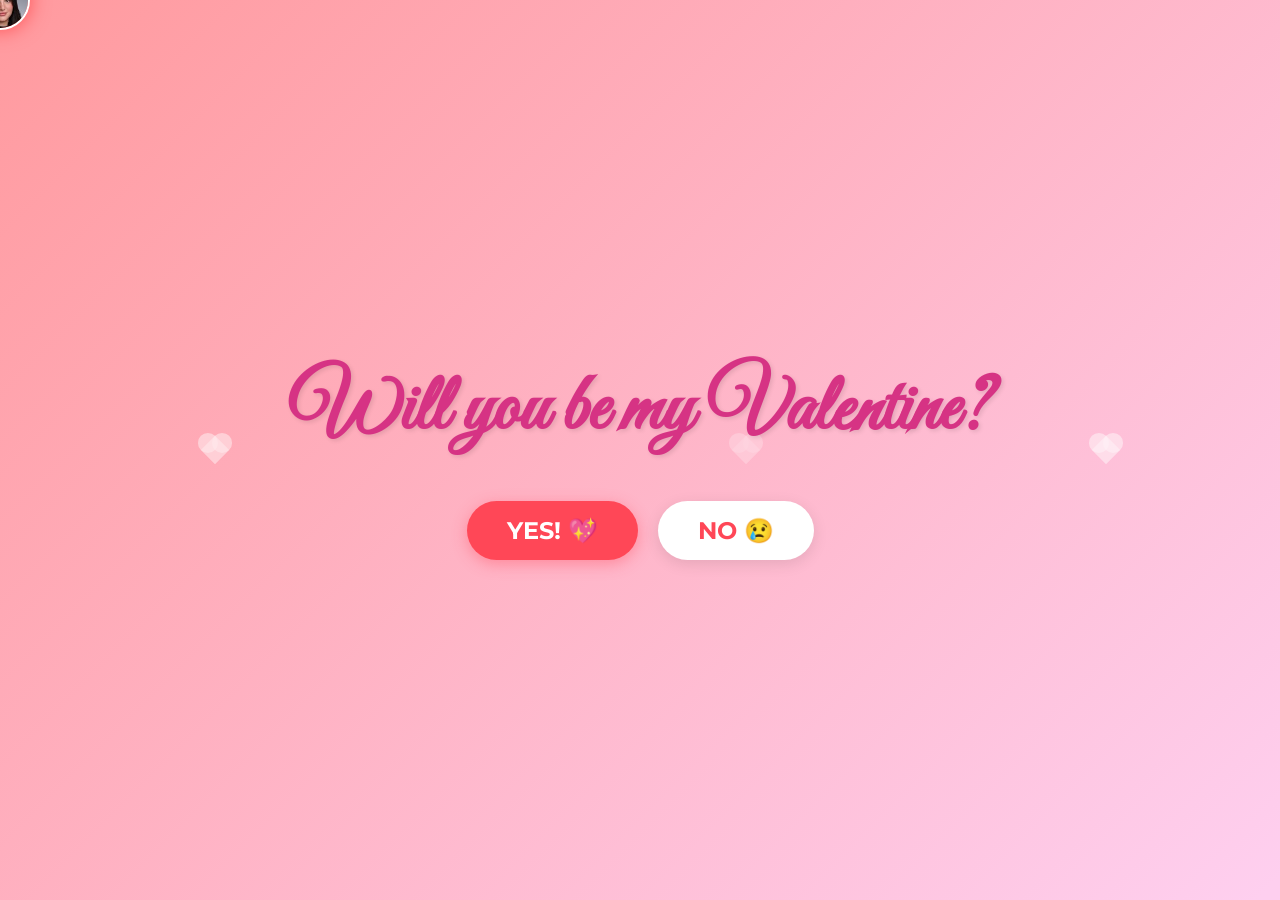
==== index.html @ e8fcb83a "Initial commit" ====
<!DOCTYPE html>
<html lang="en">

<head>
    <meta charset="UTF-8">
    <meta name="viewport" content="width=device-width, initial-scale=1.0">
    <title>Will you be my Valentine?</title>
    <link rel="preconnect" href="https://fonts.googleapis.com">
    <link rel="preconnect" href="https://fonts.gstatic.com" crossorigin>
    <link href="https://fonts.googleapis.com/css2?family=Great+Vibes&family=Montserrat:wght@300;500&display=swap"
        rel="stylesheet">
    <link rel="stylesheet" href="style.css">
</head>

<body>

    <!-- Custom Cursor Element -->
    <div id="custom-cursor">
        <img src="assets/user_image.png" alt="My Valentine">
    </div>

    <main class="container">
        <h1 class="title">Will you be my Valentine?</h1>
        <div class="buttons">
            <button id="yes-btn">YES! 💖</button>
            <button id="no-btn">NO 😢</button>
        </div>
        <div class="hearts-container"></div>
    </main>

    <!-- Overlay for Special Sequence (No Button) -->
    <div id="overlay" class="hidden">
        <img id="overlay-img" src="" alt="">
        <h1 id="overlay-text"></h1>
    </div>

    <script src="script.js"></script>
</body>

</html>
---- style.css ----
/* Reset and Base Styles */
* {
    margin: 0;
    padding: 0;
    box-sizing: border-box;
    cursor: none;
    /* Hide default cursor */
}

body {
    background: linear-gradient(135deg, #ff9a9e 0%, #fecfef 99%, #fecfef 100%);
    height: 100vh;
    display: flex;
    justify-content: center;
    align-items: center;
    overflow: hidden;
    font-family: 'Montserrat', sans-serif;
}

/* Custom Cursor */
#custom-cursor {
    position: fixed;
    top: 0;
    left: 0;
    width: 60px;
    height: 60px;
    pointer-events: none;
    z-index: 10000;
    transform: translate(-50%, -50%);
    transition: transform 0.05s linear;
    filter: drop-shadow(0 0 10px rgba(255, 0, 0, 0.5));
}

#custom-cursor img {
    width: 100%;
    height: 100%;
    border-radius: 50%;
    object-fit: cover;
    border: 2px solid white;
}

/* Overlay */
#overlay {
    position: fixed;
    top: 0;
    left: 0;
    width: 100vw;
    height: 100vh;
    background: black;
    z-index: 20000;
    display: flex;
    justify-content: center;
    align-items: center;
    flex-direction: column;
}

#overlay.hidden {
    display: none;
}

#overlay img {
    max-width: 90%;
    max-height: 90%;
    object-fit: contain;
}

#overlay h1 {
    font-family: 'Montserrat', sans-serif;
    color: white;
    font-size: 5rem;
    margin-top: 20px;
}

/* Typography */
.container {
    text-align: center;
    z-index: 10;
}

.title {
    font-family: 'Great Vibes', cursive;
    font-size: 5rem;
    color: #d63384;
    text-shadow: 2px 2px 4px rgba(0, 0, 0, 0.1);
    animation: heartbeat 2s infinite;
    padding: 20px;
    margin-bottom: 20px;
}

/* Button Container */
.buttons {
    display: flex;
    gap: 20px;
    justify-content: center;
    align-items: center;
    margin-top: 20px;
}

/* Button Shared Styles */
button {
    font-family: 'Montserrat', sans-serif;
    font-size: 1.5rem;
    padding: 15px 40px;
    border: none;
    border-radius: 50px;
    font-weight: bold;
    cursor: none;
    /* Custom cursor */
    transition: transform 0.2s, box-shadow 0.2s;
}

#yes-btn {
    background-color: #ff4757;
    color: white;
    box-shadow: 0 4px 15px rgba(255, 71, 87, 0.4);
}

#yes-btn:hover {
    transform: scale(1.1);
    box-shadow: 0 6px 20px rgba(255, 71, 87, 0.6);
    background-color: #ff6b81;
}

#no-btn {
    background-color: #ffffff;
    color: #ff4757;
    box-shadow: 0 4px 15px rgba(0, 0, 0, 0.1);
    position: relative;
    /* Starts relative, becomes absolute when moving */
    transition: left 0.6s cubic-bezier(0.25, 0.8, 0.25, 1), top 0.6s cubic-bezier(0.25, 0.8, 0.25, 1), transform 0.2s;
    /* Smooth movement */
}

/* Animations */
@keyframes heartbeat {
    0% {
        transform: scale(1);
    }

    50% {
        transform: scale(1.05);
    }

    100% {
        transform: scale(1);
    }
}

/* Hearts (Restored) */
@keyframes floatUp {
    0% {
        transform: translateY(100vh) rotate(0deg);
        opacity: 0;
    }

    10% {
        opacity: 1;
    }

    90% {
        opacity: 1;
    }

    100% {
        transform: translateY(-100vh) rotate(360deg);
        opacity: 0;
    }
}

.heart {
    position: absolute;
    width: 20px;
    height: 20px;
    background: rgba(255, 255, 255, 0.6);
    transform: rotate(45deg);
    animation: floatUp 5s linear infinite;
    z-index: -1;
}

.heart::before,
.heart::after {
    content: '';
    position: absolute;
    width: 20px;
    height: 20px;
    border-radius: 50%;
    background: inherit;
}

.heart::before {
    top: -10px;
    left: 0;
}

.heart::after {
    left: -10px;
    top: 0;
}

/* Side Floating Photos */
@keyframes moveRight {
    from {
        left: -10vw;
        transform: rotate(0deg);
    }

    to {
        left: 110vw;
        transform: rotate(360deg);
    }
}

@keyframes moveLeft {
    from {
        left: 110vw;
        transform: rotate(0deg);
    }

    to {
        left: -10vw;
        transform: rotate(-360deg);
    }
}

.side-photo {
    position: absolute;
    object-fit: cover;
    border-radius: 50%;
    box-shadow: 0 4px 10px rgba(0, 0, 0, 0.2);
    border: 3px solid white;
    z-index: -2;
    opacity: 0.8;
}
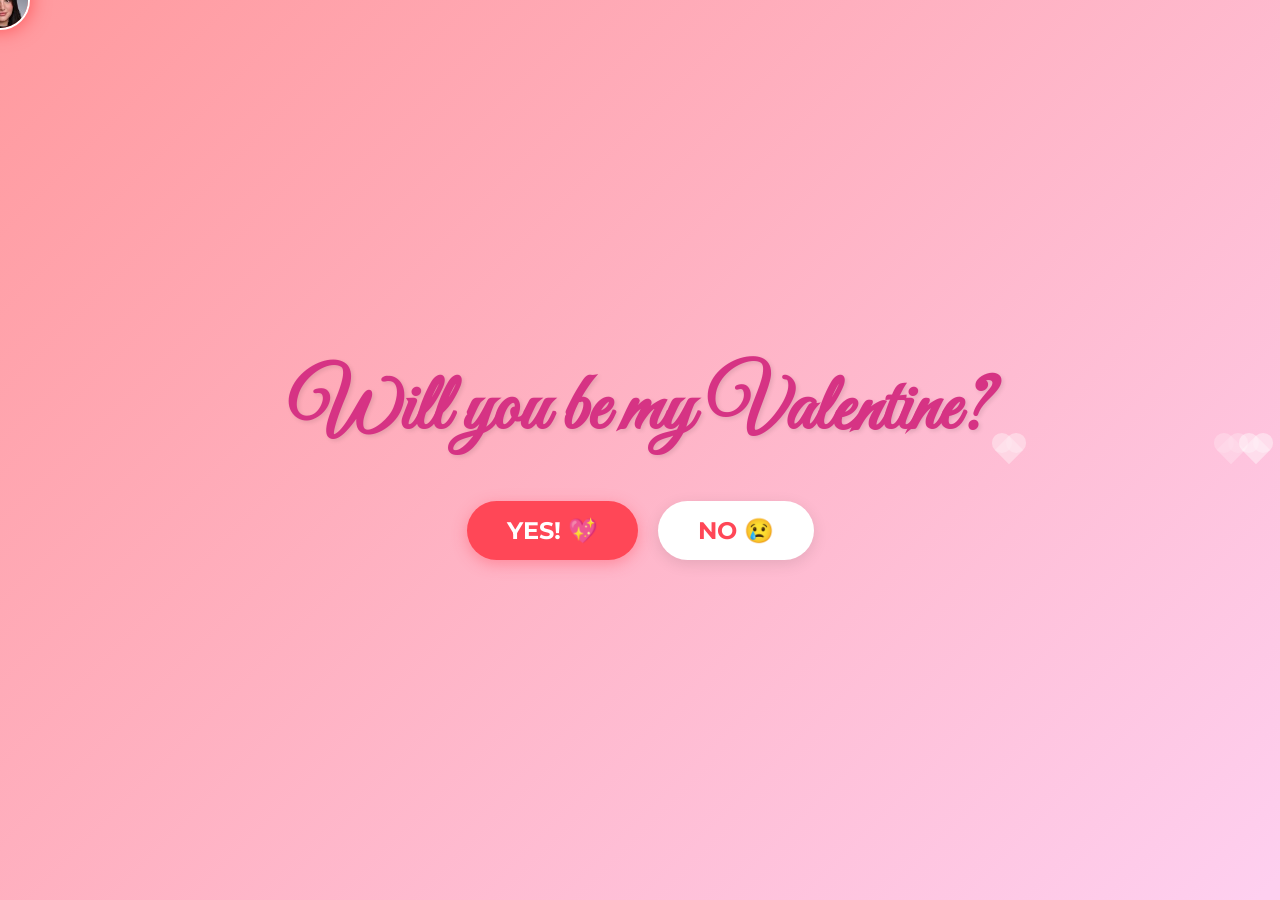
==== commit db3d951b: "ds sedfscsdcsdcsdc" ====
--- a/index.html
+++ b/index.html
@@ -4,7 +4,7 @@
 <head>
     <meta charset="UTF-8">
     <meta name="viewport" content="width=device-width, initial-scale=1.0">
-    <title>Will you be my Valentine?</title>
+    <title>Be My Valentine?</title>
     <link rel="preconnect" href="https://fonts.googleapis.com">
     <link rel="preconnect" href="https://fonts.gstatic.com" crossorigin>
     <link href="https://fonts.googleapis.com/css2?family=Great+Vibes&family=Montserrat:wght@300;500&display=swap"
--- a/style.css
+++ b/style.css
@@ -230,4 +230,43 @@
     border: 3px solid white;
     z-index: -2;
     opacity: 0.8;
+}
+
+/* Mobile Responsive Styles */
+@media (max-width: 768px) {
+    #custom-cursor {
+        display: none;
+    }
+
+    * {
+        cursor: auto !important;
+    }
+
+    .container {
+        width: 90%;
+        padding: 30px 20px;
+    }
+
+    h1 {
+        font-size: 2.5rem;
+    }
+
+    .buttons {
+        flex-direction: column;
+        gap: 15px;
+    }
+
+    button {
+        font-size: 1rem;
+        padding: 12px 35px;
+    }
+
+    #no-btn {
+        font-size: 1rem;
+    }
+
+    .side-photo {
+        width: 80px;
+        height: 80px;
+    }
 }
